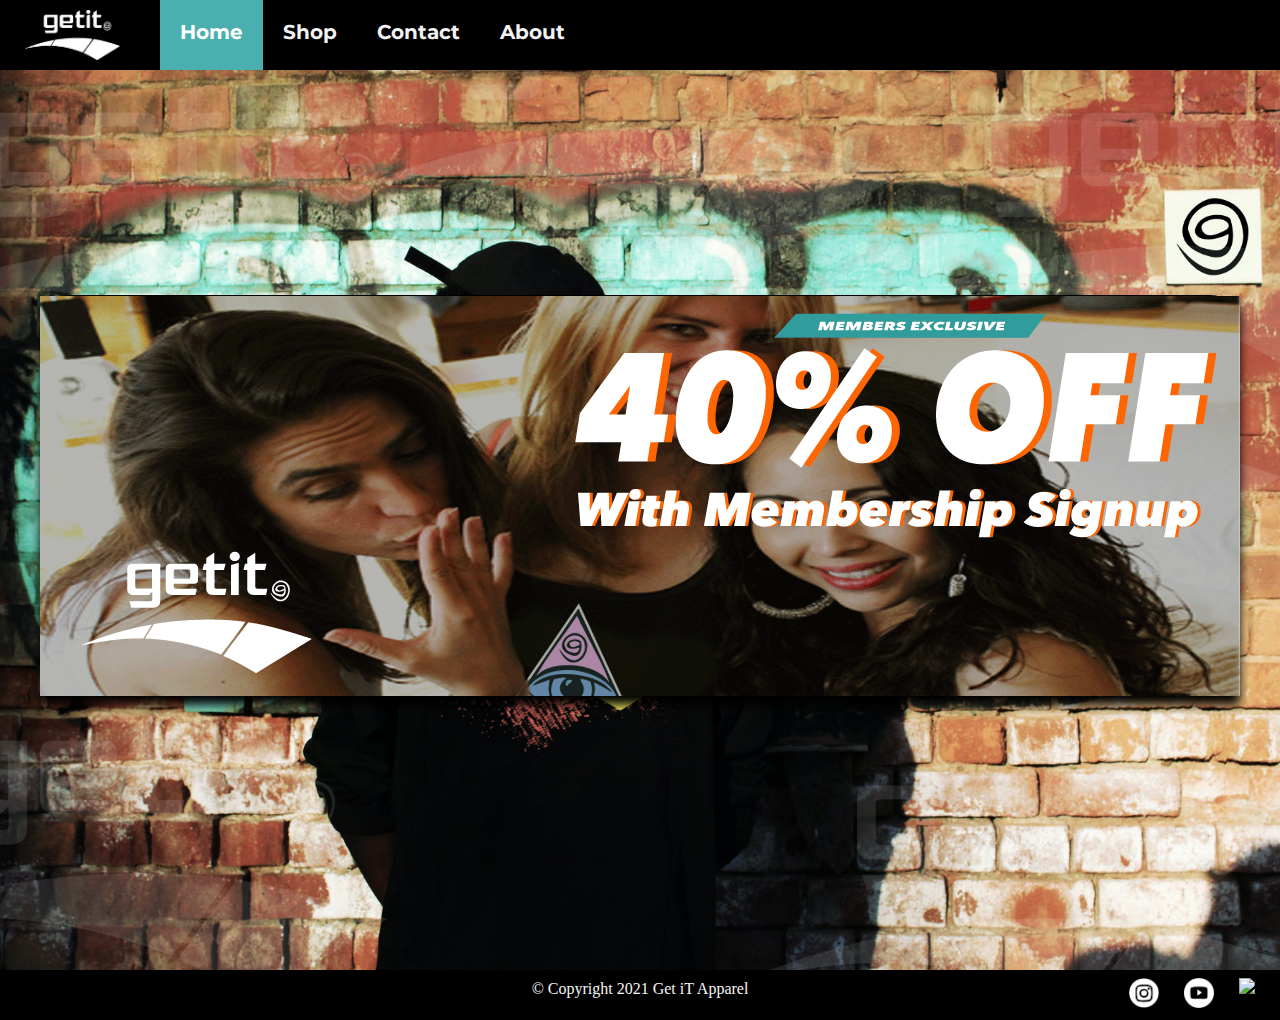
==== index.html @ 34d2bb0c "Add files via upload" ====
<!DOCTYPE html>
<html>
    <head>
        <meta charset="UTF-8">
        <meta name="viewport" content="width=device-width, initial-scale=1.0">

        <link rel="stylesheet" href="style.css">
<!-- google font famliy  -->
        <link href="https://fonts.googleapis.com/css2?family=Montserrat:wght@800&display=swap" rel="stylesheet">
        <link rel="icon" type="image/png" href="gie_images/getit_favicon.ico" />
        
        <title>Get iT Apparel</title>
    </head>
    <body>
      
      <!-- logo div start -->
  <div> 
    <div class="logo"> 
          
       <a href="index.html"><img id="logo" src="gie_images/getit-logo.png" href="index.html"></a> 
     
       <!-- navbar start -->
        <div class="topnav">
            <a class="active" href="index.html">Home</a>
            <a href="shop.html">Shop</a>
            <a href="contact.html">Contact</a>
            <a href="about.html">About</a>
        </div>
    
    </div>
  </div>  
  <!-- homepage sales div  -->
  <div class="homepage-sale">
    <div class="bg-homepage-sale">
        <a href=""><img src="gie_images/hero-image-gie.png" alt=""> </a>
    </div>   
  </div>
  
 

 <!-- background -->
 <div class="bg"></div>

 <!-- footer -->
    
    <footer> 
      <div>
          <div class="copyright">&copy; Copyright 2021 Get iT Apparel</div>       
          <div> 
    
                <a href="http://www.twitter.com/getitentme"  target="_blank"><img src="gie_images/twitter_icon.png" class="social_icons"></a>         
                <a href="http://www.youtube.com/"  target="_blank"><img src="gie_images/youtube_icon.png" class="social_icons"></a>
                <a href="http://www.instagram.com/getitapparel" target="_blank"><img src="gie_images/IG_icon.png" class="social_icons"></a>
                
          </div>
      </div>   
    </footer>

   </body>
 </html>
---- style.css ----
body, html {
        height: 100%;
        margin: 0;
        font-family: 'Montserrat', sans-serif;
        
  }
                        
  #logo {
        height: 50px;
        margin-left: 25px;
        margin-right: 40px;
        position: relative;
        top: 10px;
        float: left;
  } 

  .logo {
      overflow: hidden;
      background-color: black;
      height: 70px;
  }

/* topnav menu */
  .topnav {
        overflow: hidden;
        background-color: black;
        height: 70px;
  }
  
  .topnav a {
        float: left;
        color: #f2f2f2;
        text-align: center;
        padding: 20px 20px;
        text-decoration: none;
        font-size: 20px;
        font-weight: bolder;
        
  }
  
  .topnav a:hover {
        background-color: #ddd;
        color: black;
        font-size: 22px;
        height: 70px;
  }
  
  .topnav a.active {
        background-color: rgb(76, 175, 175);
        color: white;
        height: 70px;
  }
 
/* home page */

/* homepage-sale */
.homepage-sale {
        width: 1200px;
        position: absolute;
        top: 55%;
        left: 50%;
        transform: translate(-50%, -50%);
        text-align: center;
        box-shadow: 0px 10px 10px black;
        
        /* color: #f37060; */
        
  }
  
  .bg-homepage-sale {
      height: 400px;
      width: 1200px;
      background-color: black;
      border-radius: 30px;
 }

/* shop page */
   .left-product {
         height: 562px;
         width: 450px;
         background-color: black;
         border-radius: 10px;
         position: absolute;
         top: 50%;
         left: 20%;
         transform: translate(-50%, -50%);
 }       

   .center-product {
      height: 562px;
      width: 450px;
      background-color: black;
      border-radius: 10px;
      position: absolute;
      top: 50%;
      left: 50%;
      transform: translate(-50%, -50%);
}   

  .right-product {
      height: 562px;
      width: 450px;
      background-color: black;
      border-radius: 10px;
      position: absolute;
      top: 50%;
      left: 80%;
      transform: translate(-50%, -50%);
}

/* contact page   */  
  .contact hr {
        width: 350px;
        position: relative;
        top: -20px;
  }

  .contact {
        position: absolute;
        top: 40%;
        left: 50%;
        width: 700px;
        transform: translate(-50%, -50%);
        text-align: center;
        color: white;
        font-size: 25px;
    }

    .contact a:hover {
         color: rgb(76, 175, 175);
         font-size: 28px;
    }

    .contact-bg {
          height: 500px;
          width: 900px;
          background-color: black;
          position: absolute;
          top: 55%;
          left: 50%;
          transform: translate(-50%, -50%);
          border-radius: 20px;
          opacity: .85;       
    }

    .contact-style {
          text-decoration: none;
          color: white;
          margin-left: 10px;
    }

/* about page */
      .about hr {
            width: 350px;
            position: relative;
            top: -20px;
      }
      .about {
            position: absolute;
            top: 45%;
            left: 50%;
            width: 700px;
            transform: translate(-50%, -50%);
            text-align: center;
            color: white;
            font-size: 25px;
            
      }
      .about-bg {
            height: 600px;
            width: 900px;
            background-color: black;
            position: absolute;
            top: 50%;
            left: 50%;
            transform: translate(-50%, -50%);
            border-radius: 20px;
            opacity: .85; 
      } 

/* footer */
   footer {
         overflow: hidden;
         height: 50px;
         background-color: black;
   }

   .copyright {
         position: relative;
         top: 10px;
         font-family: Cambria, Cochin, Georgia, Times, 'Times New Roman', serif;
         color: whitesmoke;
         text-align: center;
   }

   .social_icons {
         height: 30px;
         position: relative;
         bottom: 10px;
         margin-right: 25px;
         float: right;
   }

    
/* background */
  .bg {
        /* The image used */
        background-image: url("gie_images/getitapparel_bg.png");
    
        /* Full height */
        height: 100%; 
    
        /* Center and scale the image nicely */
        background-position: center;
        background-repeat: no-repeat;
        background-size: cover;
        /* visibility: hidden; */
  }
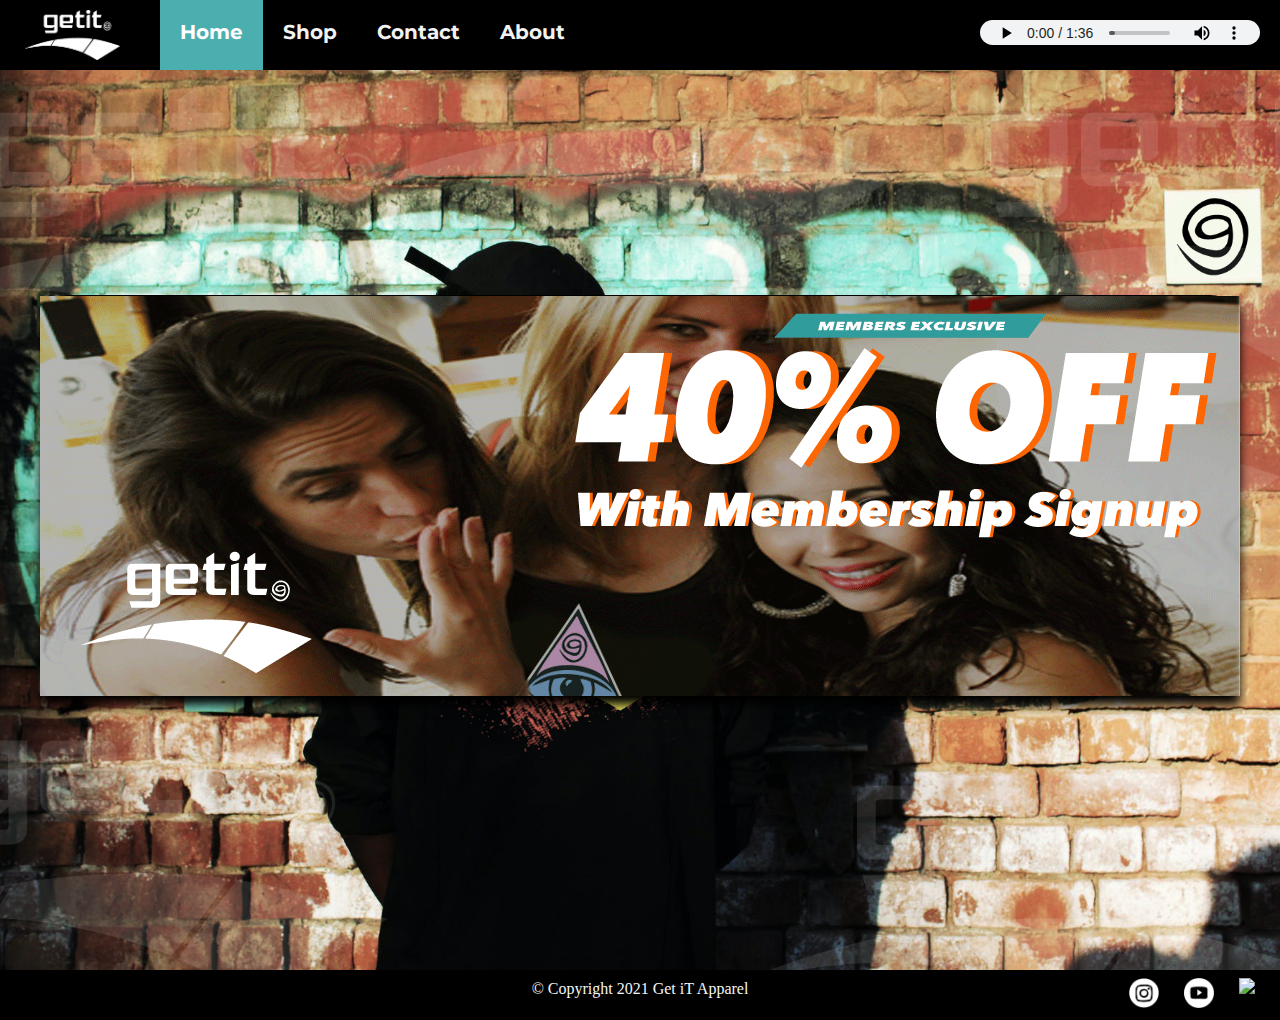
==== commit 6a8de173: "added mp3 player to all pages and mp3 file modified style" ====
--- a/index.html
+++ b/index.html
@@ -25,6 +25,9 @@
             <a href="shop.html">Shop</a>
             <a href="contact.html">Contact</a>
             <a href="about.html">About</a>
+            <audio controls class="mp3">
+              <source src="/mp3/sMs-NYeVe130.mp3" type="audio/mpeg">
+            </audio>
         </div>
     
     </div>
--- a/style.css
+++ b/style.css
@@ -51,6 +51,14 @@
         height: 70px;
   }
  
+  .mp3 {
+       height: 25px;
+       width: 280px;
+       margin-top: 20px;
+       margin-right: 20px;
+       float: right;     
+  }
+
 /* home page */
 
 /* homepage-sale */
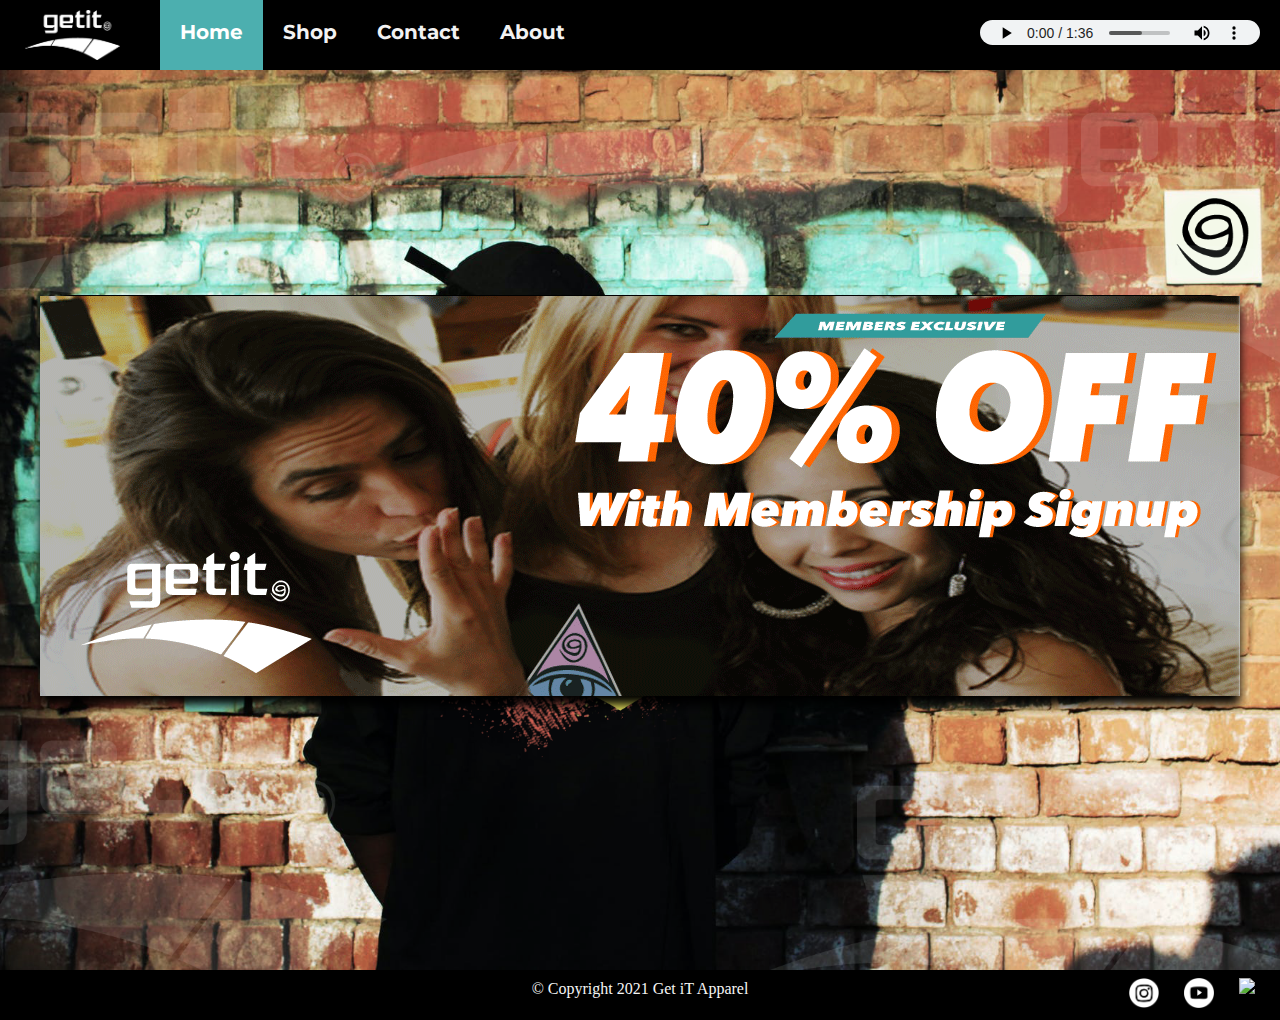
==== commit 0577ee38: "modified the img root folders on all pages" ====
--- a/index.html
+++ b/index.html
@@ -17,7 +17,7 @@
   <div> 
     <div class="logo"> 
           
-       <a href="index.html"><img id="logo" src="gie_images/getit-logo.png" href="index.html"></a> 
+       <a href="index.html"><img id="logo" src="./gie_images/getit-logo.png" alt="getit logo" href="index.html"></a> 
      
        <!-- navbar start -->
         <div class="topnav">
@@ -26,7 +26,7 @@
             <a href="contact.html">Contact</a>
             <a href="about.html">About</a>
             <audio controls class="mp3">
-              <source src="/mp3/sMs-NYeVe130.mp3" type="audio/mpeg">
+              <source src="./mp3/sMs-NYeVe130.mp3" type="audio/mpeg">
             </audio>
         </div>
     
@@ -35,7 +35,7 @@
   <!-- homepage sales div  -->
   <div class="homepage-sale">
     <div class="bg-homepage-sale">
-        <a href=""><img src="gie_images/hero-image-gie.png" alt=""> </a>
+        <a href=""><img src="./gie_images/hero-image-gie.png" alt="40% off with membership"> </a>
     </div>   
   </div>
   
@@ -51,13 +51,15 @@
           <div class="copyright">&copy; Copyright 2021 Get iT Apparel</div>       
           <div> 
     
-                <a href="http://www.twitter.com/getitentme"  target="_blank"><img src="gie_images/twitter_icon.png" class="social_icons"></a>         
-                <a href="http://www.youtube.com/"  target="_blank"><img src="gie_images/youtube_icon.png" class="social_icons"></a>
-                <a href="http://www.instagram.com/getitapparel" target="_blank"><img src="gie_images/IG_icon.png" class="social_icons"></a>
+                <a href="http://www.twitter.com/getitentme"  target="_blank"><img src="./gie_images/twitter_icon.png" class="social_icons"></a>         
+                <a href="http://www.youtube.com/"  target="_blank"><img src="./gie_images/youtube_icon.png" class="social_icons"></a>
+                <a href="http://www.instagram.com/getitapparel" target="_blank"><img src="./gie_images/IG_icon.png" class="social_icons"></a>
                 
           </div>
       </div>   
     </footer>
 
    </body>
- </html>+ </html>
+
+ --- a/style.css
+++ b/style.css
@@ -83,36 +83,42 @@
  }
 
 /* shop page */
+
+.shop-img {
+      height: 500px;
+      margin: 25px;
+}
+ 
+ .buy-button {
+       font-size: larger;
+       margin-left: 200px;
+     
+ }
+
    .left-product {
-         height: 562px;
-         width: 450px;
-         background-color: black;
-         border-radius: 10px;
+         height: 500px;
+         width: 500px;
          position: absolute;
          top: 50%;
          left: 20%;
          transform: translate(-50%, -50%);
- }       
+ }
 
    .center-product {
-      height: 562px;
-      width: 450px;
-      background-color: black;
-      border-radius: 10px;
+      height: 500px;
+      width: 500px;
       position: absolute;
       top: 50%;
-      left: 50%;
+      left: 52%;
       transform: translate(-50%, -50%);
 }   
 
   .right-product {
-      height: 562px;
-      width: 450px;
-      background-color: black;
-      border-radius: 10px;
+      height: 500px;
+      width: 500px;
       position: absolute;
       top: 50%;
-      left: 80%;
+      left: 84%;
       transform: translate(-50%, -50%);
 }
 
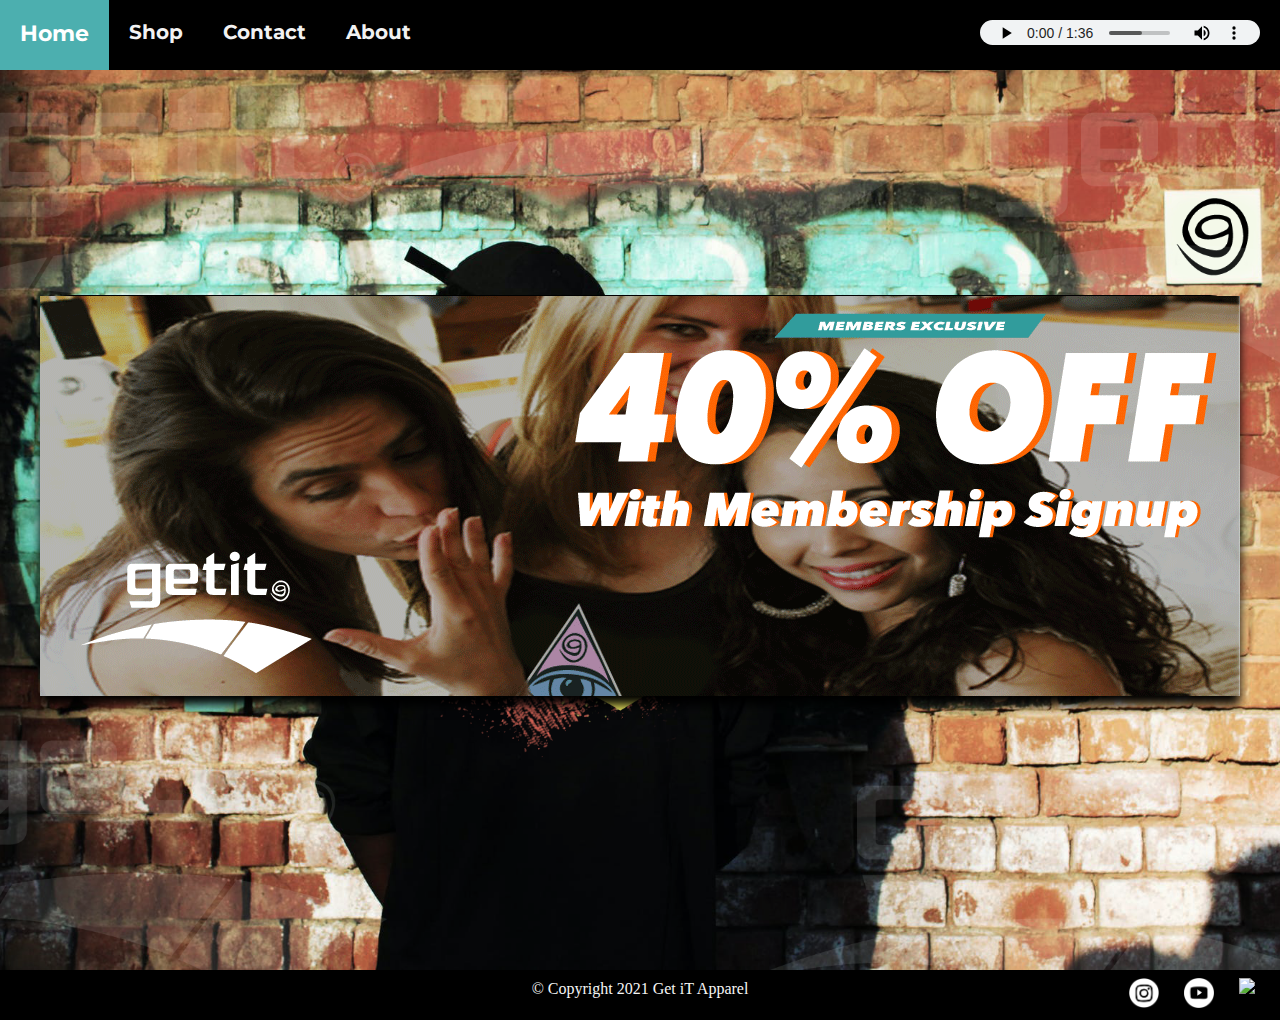
==== commit 5cd6bde4: "added sticky navbar to all pages" ====
--- a/index.html
+++ b/index.html
@@ -20,7 +20,7 @@
        <a href="index.html"><img id="logo" src="./gie_images/getit-logo.png" alt="getit logo" href="index.html"></a> 
      
        <!-- navbar start -->
-        <div class="topnav">
+        <div class="topnav sticky">
             <a class="active" href="index.html">Home</a>
             <a href="shop.html">Shop</a>
             <a href="contact.html">Contact</a>
--- a/style.css
+++ b/style.css
@@ -50,7 +50,17 @@
         color: white;
         height: 70px;
   }
- 
+  
+  .sticky {
+      position: fixed;
+      top: 0;
+      width: 100%;
+    }
+    
+    /* .sticky + .content {
+      padding-top: 60px;
+    } */
+
   .mp3 {
        height: 25px;
        width: 280px;
